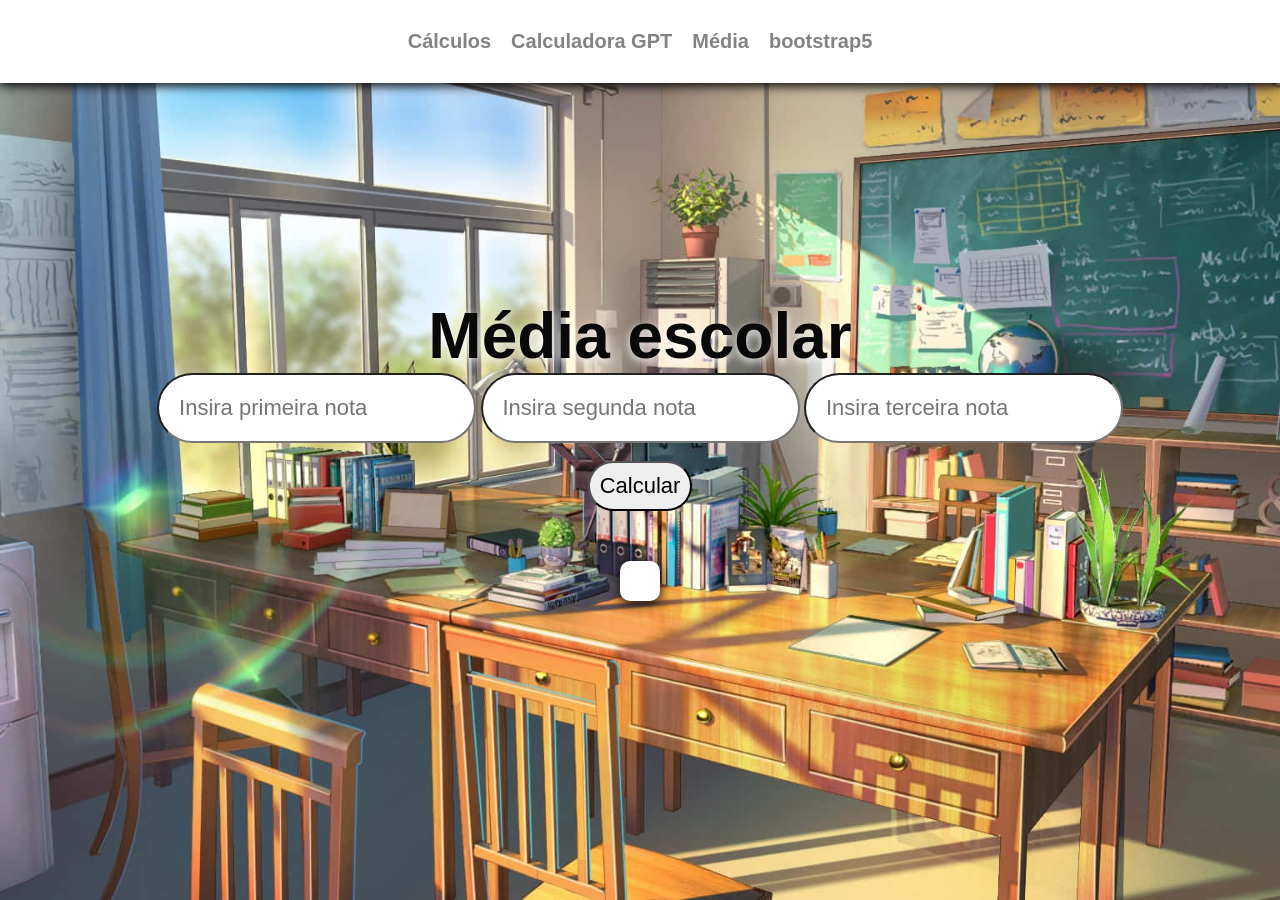
==== calcMedia/index.html @ 69a13137 "Add files via upload" ====
<!DOCTYPE html>
<html lang="en">
<head>
    <meta charset="UTF-8">
    <meta name="viewport" content="width=device-width, initial-scale=1.0">
    <title>Média escolar</title>
    <link rel="stylesheet" href="style.css">
</head>
<body>
    <nav>
        <a href="../calculos/">Cálculos</a>
        <a href="../calculadoraGPT/">Calculadora GPT</a>
        <a href="../calcMedia/">Média</a>
        <a href="../bootstrap5/index.html">bootstrap5</a>
        <!-- <a href="#">###</a>
        <a href="#">###</a> -->
    </nav>
    <h1>Média escolar</h1>
    <main>
        <div>
            <input type="number" placeholder="Insira primeira nota" id="nota1">
            <input type="number" placeholder="Insira segunda nota" id="nota2">
            <input type="number" placeholder="Insira terceira nota" id="nota3">
        </div>
        <br>
        <button onclick="media()">Calcular</button>
        <p id="resposta"></p>
    </main>

    <script src="script.js"></script>
</body>
</html>
---- calcMedia/style.css ----
*{
    margin: 0;
    padding: 0;
    box-sizing: border-box;
    font-family: Arial, Helvetica, sans-serif;
}

nav{
    position: fixed;
    width: 100%;
    padding: 30px;
    background-color: #ffffff;
    top: 0;
    box-shadow: 0px 3px 10px #090909;
    display: flex;
    align-items: center;
    justify-content: center;
    gap: 20px;
    animation: fromTop 500ms ease-in-out;
}

@keyframes fromTop {
    0%{
        opacity: 0;
        transform: translateY(-100px);
    }
    100%{
        opacity: 1;
    }
}

a{
    text-decoration: none;
    color: #090909;
    font-size: 20px;
    opacity: 0.5;
    font-weight: 600;
    transition: all 200ms ease-in-out;
}

a:hover{
    cursor: pointer;
    opacity: 1;
}

body{
    display: flex;
    align-items: center;
    justify-content: center;
    flex-direction: column;
    min-height: 100vh;
    height: auto;
    background-image: url('../images/bg.jpg');
    background-position: center;
    background-repeat: no-repeat;
    background-size: cover;
}

h1{
    color: #090909;
    font-size: 64px;
    text-shadow: 0px 3px 10px #ffffff;
}

main{
    display: flex;
    align-items: center;
    justify-content: center;
    flex-direction: column;
}

input{
    padding: 20px;
    border-radius: 999px;
    font-size: 22px;
}

button{
    padding: 10px;
    border-radius: 999px;
    font-size: 22px;
}

button:hover{
    cursor: pointer;
    box-shadow: 0px 3px 12px #090909;
}

p{
    background-color: #ffffff;
    border-radius: 10px;
    padding: 20px;
    margin-top: 50px;
    box-shadow: 0px 3px 12px #090909;
    font-size: 32px;
    font-weight: 900;
}
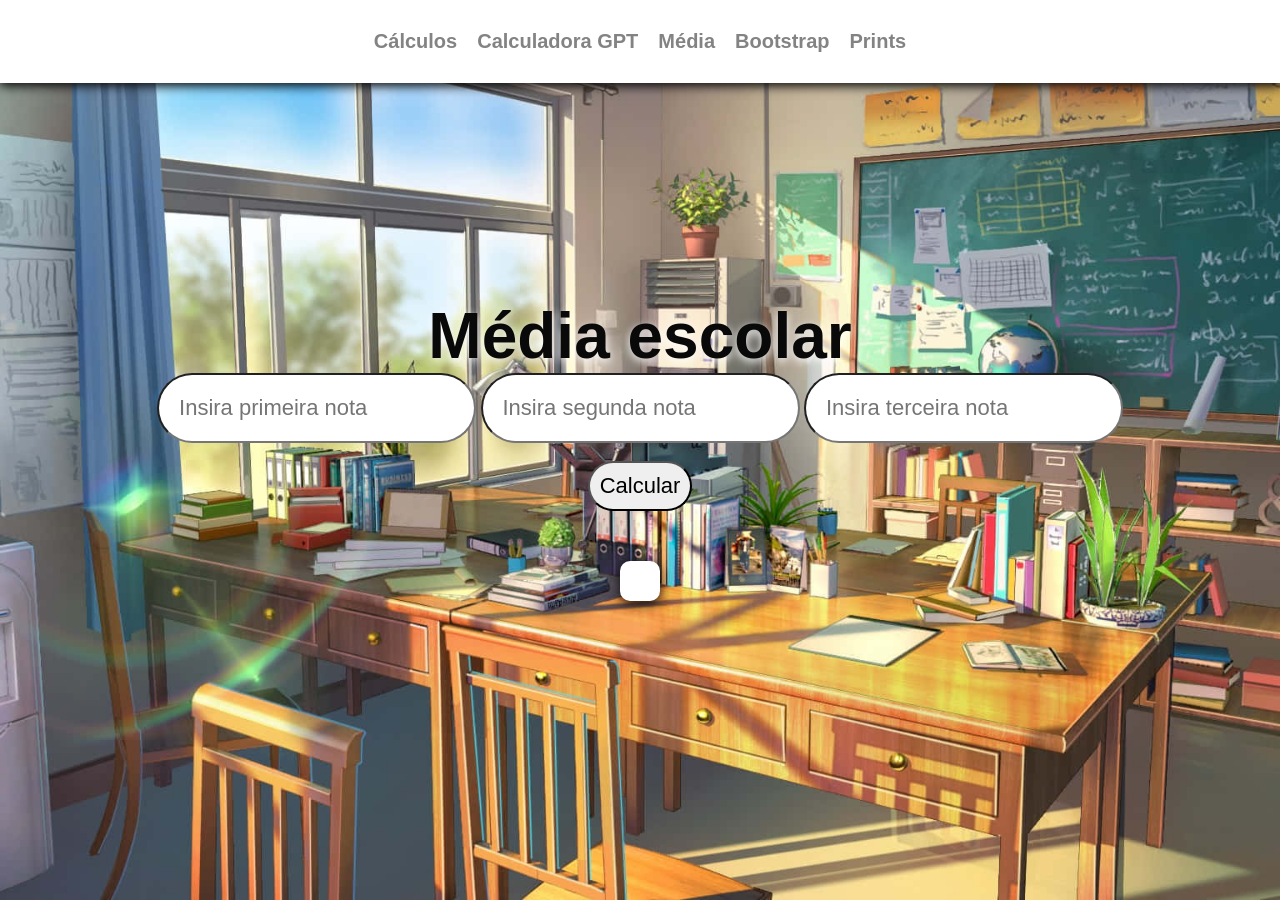
==== commit 278c880e: "Add files via upload" ====
--- a/calcMedia/index.html
+++ b/calcMedia/index.html
@@ -7,13 +7,12 @@
     <link rel="stylesheet" href="style.css">
 </head>
 <body>
-    <nav>
+       <nav>
         <a href="../calculos/">Cálculos</a>
         <a href="../calculadoraGPT/">Calculadora GPT</a>
         <a href="../calcMedia/">Média</a>
-        <a href="../bootstrap5/index.html">bootstrap5</a>
-        <!-- <a href="#">###</a>
-        <a href="#">###</a> -->
+        <a href="../bootstrap5/">Bootstrap</a>
+        <a href="../print/">Prints</a>
     </nav>
     <h1>Média escolar</h1>
     <main>
